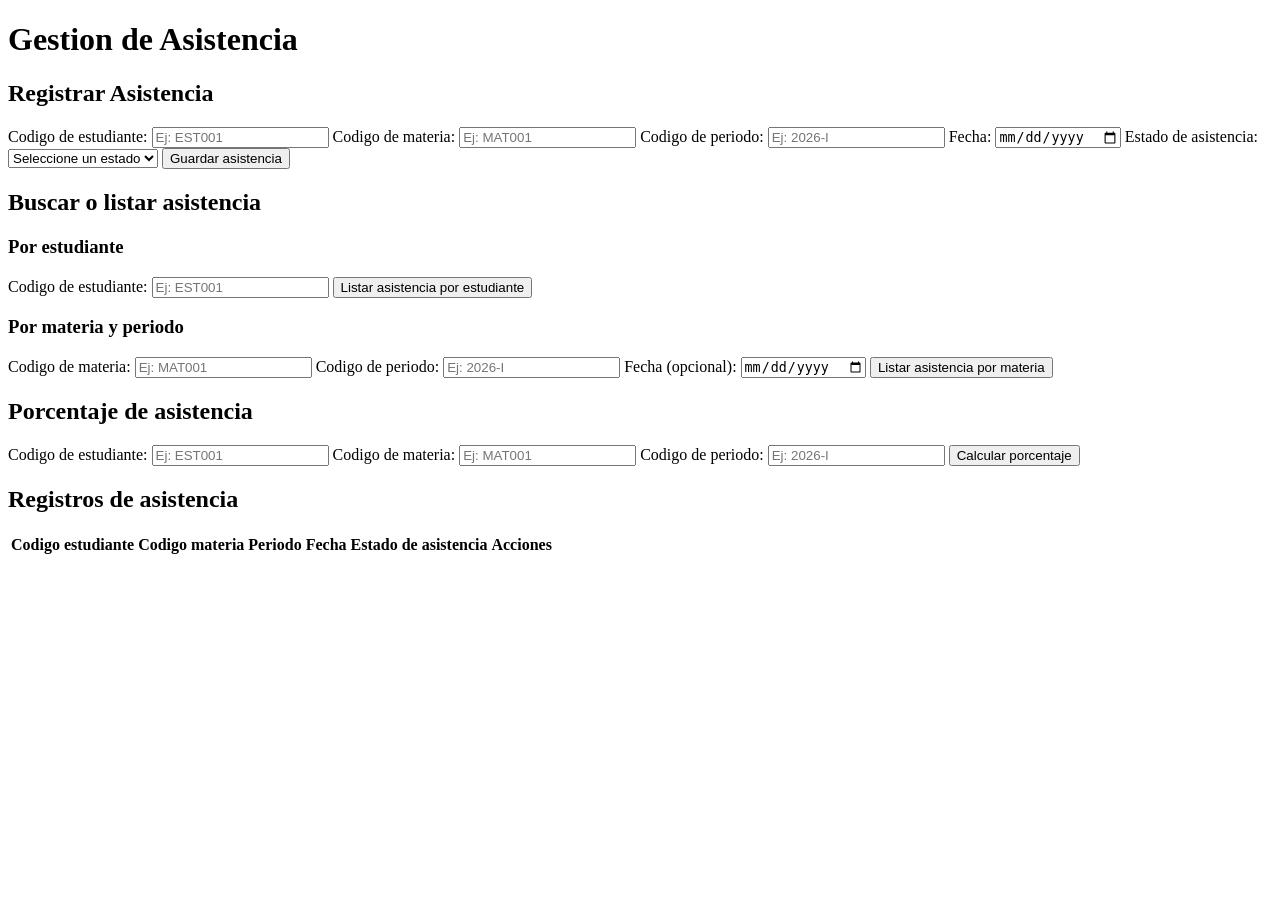
==== control_academico_web/web/asistencia.html @ 131dc97d "feat: crear base del modulo asistencia" ====
<!DOCTYPE html>
<html lang="es">
<head>
    <meta charset="UTF-8">
    <meta name="viewport" content="width=device-width, initial-scale=1.0">
    <title>Gestion de Asistencia</title>
    <link rel="stylesheet" href="../static/style.css">
</head>
<body>
    <h1>Gestion de Asistencia</h1>

    <section id="registro-asistencia">
        <h2>Registrar Asistencia</h2>
        <form id="form-asistencia">
            <label for="codigo-estudiante">Codigo de estudiante:</label>
            <input type="text" id="codigo-estudiante" placeholder="Ej: EST001">

            <label for="codigo-materia">Codigo de materia:</label>
            <input type="text" id="codigo-materia" placeholder="Ej: MAT001">

            <label for="codigo-periodo">Codigo de periodo:</label>
            <input type="text" id="codigo-periodo" placeholder="Ej: 2026-I">

            <label for="fecha">Fecha:</label>
            <input type="date" id="fecha">

            <label for="estado-asistencia">Estado de asistencia:</label>
            <select id="estado-asistencia">
                <option value="">Seleccione un estado</option>
                <option value="presente">Presente</option>
                <option value="tarde">Tarde</option>
                <option value="falta">Falta</option>
                <option value="justificado">Justificado</option>
            </select>

            <button type="button" id="btn-guardar-asistencia">Guardar asistencia</button>
        </form>
    </section>

    <section id="listar-asistencia">
        <h2>Buscar o listar asistencia</h2>

        <h3>Por estudiante</h3>
        <label for="filtro-codigo-estudiante">Codigo de estudiante:</label>
        <input type="text" id="filtro-codigo-estudiante" placeholder="Ej: EST001">
        <button type="button" id="btn-listar-por-estudiante">Listar asistencia por estudiante</button>

        <h3>Por materia y periodo</h3>
        <label for="filtro-codigo-materia">Codigo de materia:</label>
        <input type="text" id="filtro-codigo-materia" placeholder="Ej: MAT001">

        <label for="filtro-codigo-periodo">Codigo de periodo:</label>
        <input type="text" id="filtro-codigo-periodo" placeholder="Ej: 2026-I">

        <label for="filtro-fecha">Fecha (opcional):</label>
        <input type="date" id="filtro-fecha">

        <button type="button" id="btn-listar-por-materia">Listar asistencia por materia</button>
    </section>

    <section id="porcentaje-asistencia">
        <h2>Porcentaje de asistencia</h2>
        <label for="calc-codigo-estudiante">Codigo de estudiante:</label>
        <input type="text" id="calc-codigo-estudiante" placeholder="Ej: EST001">

        <label for="calc-codigo-materia">Codigo de materia:</label>
        <input type="text" id="calc-codigo-materia" placeholder="Ej: MAT001">

        <label for="calc-codigo-periodo">Codigo de periodo:</label>
        <input type="text" id="calc-codigo-periodo" placeholder="Ej: 2026-I">

        <button type="button" id="btn-calcular-porcentaje">Calcular porcentaje</button>
        <div id="resultado-porcentaje"></div>
    </section>

    <section id="tabla-asistencia">
        <h2>Registros de asistencia</h2>
        <table id="tabla-asistencias">
            <thead>
                <tr>
                    <th>Codigo estudiante</th>
                    <th>Codigo materia</th>
                    <th>Periodo</th>
                    <th>Fecha</th>
                    <th>Estado de asistencia</th>
                    <th>Acciones</th>
                </tr>
            </thead>
            <tbody id="tbody-asistencias">
            </tbody>
        </table>
    </section>

    <section id="mensajes-asistencia">
    </section>

    <script src="../static/asistencia.js"></script>
</body>
</html>
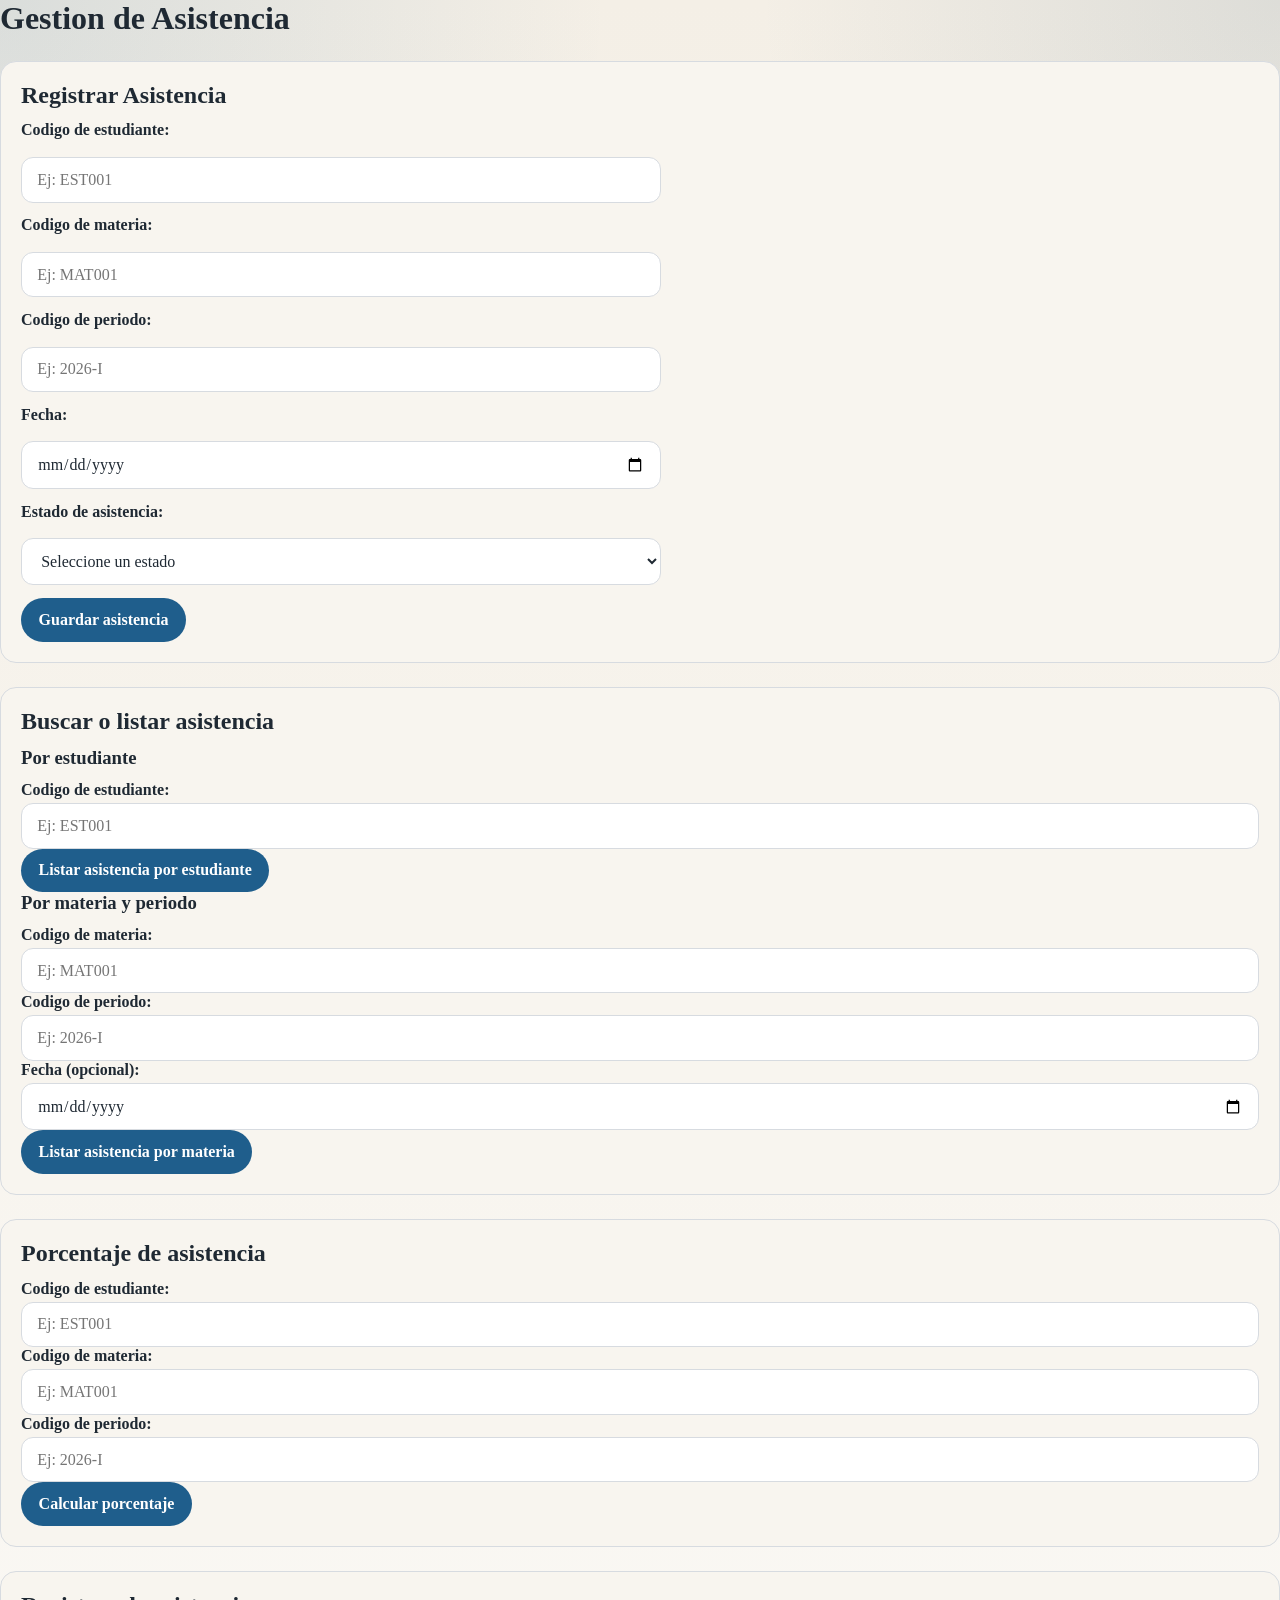
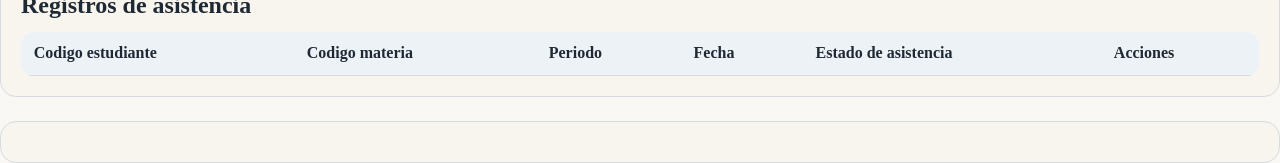
==== commit 291188f6: "feat: crear interfaz web de matriculas" ====
--- a/control_academico_web/web/asistencia.html
+++ b/control_academico_web/web/asistencia.html
@@ -4,7 +4,7 @@
     <meta charset="UTF-8">
     <meta name="viewport" content="width=device-width, initial-scale=1.0">
     <title>Gestion de Asistencia</title>
-    <link rel="stylesheet" href="../static/style.css">
+    <link rel="stylesheet" href="../static/styles.css">
 </head>
 <body>
     <h1>Gestion de Asistencia</h1>
--- a/control_academico_web/static/styles.css
+++ b/control_academico_web/static/styles.css
@@ -0,0 +1,204 @@
+:root {
+  color-scheme: light;
+  --bg: #f4efe6;
+  --bg-accent: #e7ecf1;
+  --surface: #ffffff;
+  --surface-alt: #f8f5ef;
+  --text: #1f2933;
+  --muted: #5f6c76;
+  --primary: #1f5e8c;
+  --primary-strong: #153e5c;
+  --border: #d7dbe0;
+  --shadow: 0 18px 40px rgba(31, 41, 51, 0.10);
+}
+
+* {
+  box-sizing: border-box;
+}
+
+body {
+  margin: 0;
+  min-height: 100vh;
+  font-family: Georgia, "Times New Roman", serif;
+  color: var(--text);
+  background:
+    radial-gradient(circle at top left, rgba(31, 94, 140, 0.12), transparent 28%),
+    radial-gradient(circle at top right, rgba(21, 62, 92, 0.10), transparent 24%),
+    linear-gradient(180deg, var(--bg) 0%, #faf8f4 100%);
+}
+
+main,
+.contenedor {
+  width: min(1100px, calc(100% - 2rem));
+  margin: 2rem auto;
+  background: var(--surface);
+  border: 1px solid var(--border);
+  border-radius: 20px;
+  box-shadow: var(--shadow);
+  padding: 2rem;
+}
+
+.contenedor-principal {
+  min-height: calc(100vh - 4rem);
+  display: grid;
+  align-content: center;
+  gap: 1rem;
+}
+
+.eyebrow {
+  margin: 0;
+  text-transform: uppercase;
+  letter-spacing: 0.18em;
+  font-size: 0.78rem;
+  color: var(--primary);
+  font-weight: 700;
+}
+
+h1,
+h2,
+h3 {
+  margin: 0 0 0.75rem;
+  line-height: 1.15;
+}
+
+p {
+  line-height: 1.6;
+}
+
+.intro {
+  max-width: 60ch;
+  margin: 0;
+  color: var(--muted);
+}
+
+.tarjetas-modulos {
+  display: grid;
+  grid-template-columns: repeat(auto-fit, minmax(180px, 1fr));
+  gap: 1rem;
+  margin-top: 1rem;
+}
+
+.tarjeta-modulo {
+  display: block;
+  padding: 1rem 1.1rem;
+  border-radius: 16px;
+  border: 1px solid var(--border);
+  background: linear-gradient(180deg, var(--surface), var(--surface-alt));
+  color: var(--primary-strong);
+  text-decoration: none;
+  font-weight: 700;
+  box-shadow: 0 8px 18px rgba(31, 41, 51, 0.06);
+}
+
+.tarjeta-modulo:hover {
+  border-color: var(--primary);
+}
+
+section {
+  margin-top: 1.5rem;
+  padding: 1.25rem;
+  background: var(--surface-alt);
+  border: 1px solid var(--border);
+  border-radius: 16px;
+}
+
+form {
+  display: grid;
+  gap: 0.85rem;
+  max-width: 640px;
+}
+
+label {
+  display: block;
+  font-weight: 700;
+  margin-bottom: 0.25rem;
+}
+
+input,
+select,
+button {
+  font: inherit;
+}
+
+input,
+select {
+  width: 100%;
+  padding: 0.8rem 0.95rem;
+  border: 1px solid var(--border);
+  border-radius: 12px;
+  background: var(--surface);
+  color: var(--text);
+}
+
+button {
+  display: inline-flex;
+  align-items: center;
+  justify-content: center;
+  width: fit-content;
+  padding: 0.8rem 1.1rem;
+  border: 0;
+  border-radius: 999px;
+  background: var(--primary);
+  color: #fff;
+  font-weight: 700;
+  cursor: pointer;
+}
+
+button:hover {
+  background: var(--primary-strong);
+}
+
+table {
+  width: 100%;
+  border-collapse: collapse;
+  background: var(--surface);
+  border-radius: 12px;
+  overflow: hidden;
+}
+
+th,
+td {
+  padding: 0.8rem;
+  border-bottom: 1px solid var(--border);
+  text-align: left;
+  vertical-align: top;
+}
+
+th {
+  background: #edf2f7;
+}
+
+@media (max-width: 720px) {
+  main,
+  .contenedor {
+    width: min(100% - 1rem, 1100px);
+    padding: 1rem;
+    margin: 0.5rem auto;
+    border-radius: 14px;
+  }
+
+  table,
+  thead,
+  tbody,
+  th,
+  td,
+  tr {
+    display: block;
+  }
+
+  thead {
+    position: absolute;
+    left: -9999px;
+  }
+
+  tr {
+    border: 1px solid var(--border);
+    border-radius: 12px;
+    margin-bottom: 0.8rem;
+    overflow: hidden;
+  }
+
+  td {
+    border-bottom: 1px solid var(--border);
+  }
+}
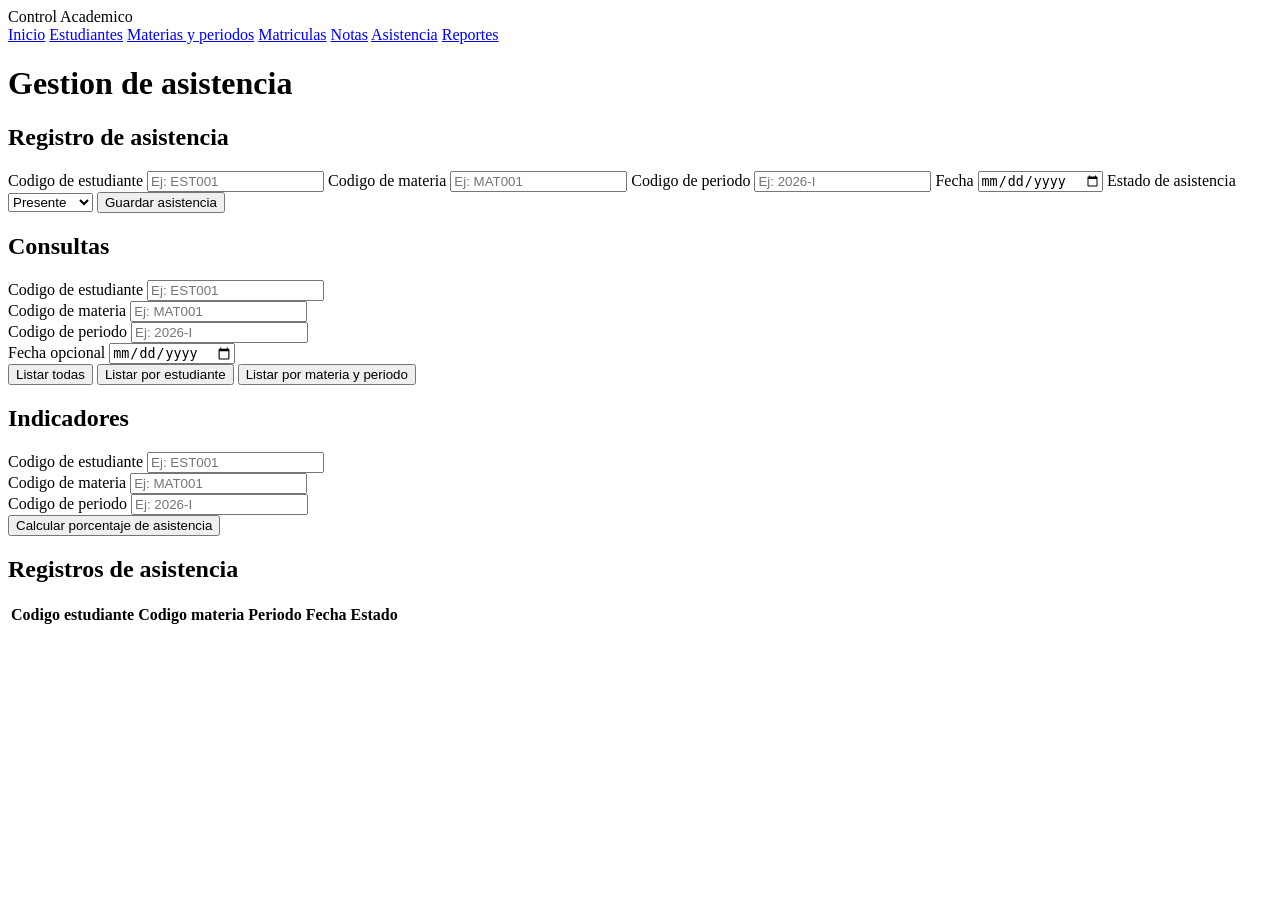
==== commit ecdfee72: "fix: corregir rutas navegacion guardado json e interfaz" ====
--- a/control_academico_web/web/asistencia.html
+++ b/control_academico_web/web/asistencia.html
@@ -1,99 +1,123 @@
 <!DOCTYPE html>
 <html lang="es">
 <head>
-    <meta charset="UTF-8">
-    <meta name="viewport" content="width=device-width, initial-scale=1.0">
-    <title>Gestion de Asistencia</title>
-    <link rel="stylesheet" href="../static/styles.css">
+  <meta charset="UTF-8">
+  <meta name="viewport" content="width=device-width, initial-scale=1.0">
+  <title>Gestion de asistencia</title>
+  <link rel="stylesheet" href="/static/styles.css">
 </head>
 <body>
-    <h1>Gestion de Asistencia</h1>
+  <header class="barra-superior">
+    <div class="marca">Control Academico</div>
+    <nav class="navegacion-principal">
+      <a href="/">Inicio</a>
+      <a href="/estudiantes">Estudiantes</a>
+      <a href="/materias">Materias y periodos</a>
+      <a href="/matriculas">Matriculas</a>
+      <a href="/notas">Notas</a>
+      <a href="/asistencia">Asistencia</a>
+      <a href="/reportes">Reportes</a>
+    </nav>
+  </header>
 
-    <section id="registro-asistencia">
-        <h2>Registrar Asistencia</h2>
-        <form id="form-asistencia">
-            <label for="codigo-estudiante">Codigo de estudiante:</label>
-            <input type="text" id="codigo-estudiante" placeholder="Ej: EST001">
+  <main class="contenedor">
+    <h1>Gestion de asistencia</h1>
 
-            <label for="codigo-materia">Codigo de materia:</label>
-            <input type="text" id="codigo-materia" placeholder="Ej: MAT001">
+    <section class="panel">
+      <h2>Registro de asistencia</h2>
+      <form id="form-asistencia">
+        <label for="codigo-estudiante">Codigo de estudiante</label>
+        <input type="text" id="codigo-estudiante" placeholder="Ej: EST001">
 
-            <label for="codigo-periodo">Codigo de periodo:</label>
-            <input type="text" id="codigo-periodo" placeholder="Ej: 2026-I">
+        <label for="codigo-materia">Codigo de materia</label>
+        <input type="text" id="codigo-materia" placeholder="Ej: MAT001">
 
-            <label for="fecha">Fecha:</label>
-            <input type="date" id="fecha">
+        <label for="codigo-periodo">Codigo de periodo</label>
+        <input type="text" id="codigo-periodo" placeholder="Ej: 2026-I">
 
-            <label for="estado-asistencia">Estado de asistencia:</label>
-            <select id="estado-asistencia">
-                <option value="">Seleccione un estado</option>
-                <option value="presente">Presente</option>
-                <option value="tarde">Tarde</option>
-                <option value="falta">Falta</option>
-                <option value="justificado">Justificado</option>
-            </select>
+        <label for="fecha">Fecha</label>
+        <input type="date" id="fecha">
 
-            <button type="button" id="btn-guardar-asistencia">Guardar asistencia</button>
-        </form>
+        <label for="estado-asistencia">Estado de asistencia</label>
+        <select id="estado-asistencia">
+          <option value="presente">Presente</option>
+          <option value="tarde">Tarde</option>
+          <option value="falta">Falta</option>
+          <option value="justificado">Justificado</option>
+        </select>
+
+        <button type="button" id="btn-guardar-asistencia">Guardar asistencia</button>
+      </form>
     </section>
 
-    <section id="listar-asistencia">
-        <h2>Buscar o listar asistencia</h2>
-
-        <h3>Por estudiante</h3>
-        <label for="filtro-codigo-estudiante">Codigo de estudiante:</label>
-        <input type="text" id="filtro-codigo-estudiante" placeholder="Ej: EST001">
-        <button type="button" id="btn-listar-por-estudiante">Listar asistencia por estudiante</button>
-
-        <h3>Por materia y periodo</h3>
-        <label for="filtro-codigo-materia">Codigo de materia:</label>
-        <input type="text" id="filtro-codigo-materia" placeholder="Ej: MAT001">
-
-        <label for="filtro-codigo-periodo">Codigo de periodo:</label>
-        <input type="text" id="filtro-codigo-periodo" placeholder="Ej: 2026-I">
-
-        <label for="filtro-fecha">Fecha (opcional):</label>
-        <input type="date" id="filtro-fecha">
-
-        <button type="button" id="btn-listar-por-materia">Listar asistencia por materia</button>
+    <section class="panel">
+      <h2>Consultas</h2>
+      <div class="grid-formulario">
+        <div>
+          <label for="filtro-codigo-estudiante">Codigo de estudiante</label>
+          <input type="text" id="filtro-codigo-estudiante" placeholder="Ej: EST001">
+        </div>
+        <div>
+          <label for="filtro-codigo-materia">Codigo de materia</label>
+          <input type="text" id="filtro-codigo-materia" placeholder="Ej: MAT001">
+        </div>
+        <div>
+          <label for="filtro-codigo-periodo">Codigo de periodo</label>
+          <input type="text" id="filtro-codigo-periodo" placeholder="Ej: 2026-I">
+        </div>
+        <div>
+          <label for="filtro-fecha">Fecha opcional</label>
+          <input type="date" id="filtro-fecha">
+        </div>
+      </div>
+      <div class="acciones">
+        <button type="button" id="btn-listar-asistencias">Listar todas</button>
+        <button type="button" id="btn-listar-por-estudiante">Listar por estudiante</button>
+        <button type="button" id="btn-listar-por-materia">Listar por materia y periodo</button>
+      </div>
     </section>
 
-    <section id="porcentaje-asistencia">
-        <h2>Porcentaje de asistencia</h2>
-        <label for="calc-codigo-estudiante">Codigo de estudiante:</label>
-        <input type="text" id="calc-codigo-estudiante" placeholder="Ej: EST001">
-
-        <label for="calc-codigo-materia">Codigo de materia:</label>
-        <input type="text" id="calc-codigo-materia" placeholder="Ej: MAT001">
-
-        <label for="calc-codigo-periodo">Codigo de periodo:</label>
-        <input type="text" id="calc-codigo-periodo" placeholder="Ej: 2026-I">
-
-        <button type="button" id="btn-calcular-porcentaje">Calcular porcentaje</button>
-        <div id="resultado-porcentaje"></div>
+    <section class="panel">
+      <h2>Indicadores</h2>
+      <div class="grid-formulario">
+        <div>
+          <label for="calc-codigo-estudiante">Codigo de estudiante</label>
+          <input type="text" id="calc-codigo-estudiante" placeholder="Ej: EST001">
+        </div>
+        <div>
+          <label for="calc-codigo-materia">Codigo de materia</label>
+          <input type="text" id="calc-codigo-materia" placeholder="Ej: MAT001">
+        </div>
+        <div>
+          <label for="calc-codigo-periodo">Codigo de periodo</label>
+          <input type="text" id="calc-codigo-periodo" placeholder="Ej: 2026-I">
+        </div>
+      </div>
+      <button type="button" id="btn-calcular-porcentaje">Calcular porcentaje de asistencia</button>
+      <div id="resultado-porcentaje" class="resultado"></div>
     </section>
 
-    <section id="tabla-asistencia">
-        <h2>Registros de asistencia</h2>
+    <section id="mensajes-asistencia" class="mensaje"></section>
+
+    <section class="panel">
+      <h2>Registros de asistencia</h2>
+      <div class="tabla-contenedor">
         <table id="tabla-asistencias">
-            <thead>
-                <tr>
-                    <th>Codigo estudiante</th>
-                    <th>Codigo materia</th>
-                    <th>Periodo</th>
-                    <th>Fecha</th>
-                    <th>Estado de asistencia</th>
-                    <th>Acciones</th>
-                </tr>
-            </thead>
-            <tbody id="tbody-asistencias">
-            </tbody>
+          <thead>
+            <tr>
+              <th>Codigo estudiante</th>
+              <th>Codigo materia</th>
+              <th>Periodo</th>
+              <th>Fecha</th>
+              <th>Estado</th>
+            </tr>
+          </thead>
+          <tbody id="tbody-asistencias"></tbody>
         </table>
+      </div>
     </section>
+  </main>
 
-    <section id="mensajes-asistencia">
-    </section>
-
-    <script src="../static/asistencia.js"></script>
+  <script src="/static/asistencia.js"></script>
 </body>
 </html>
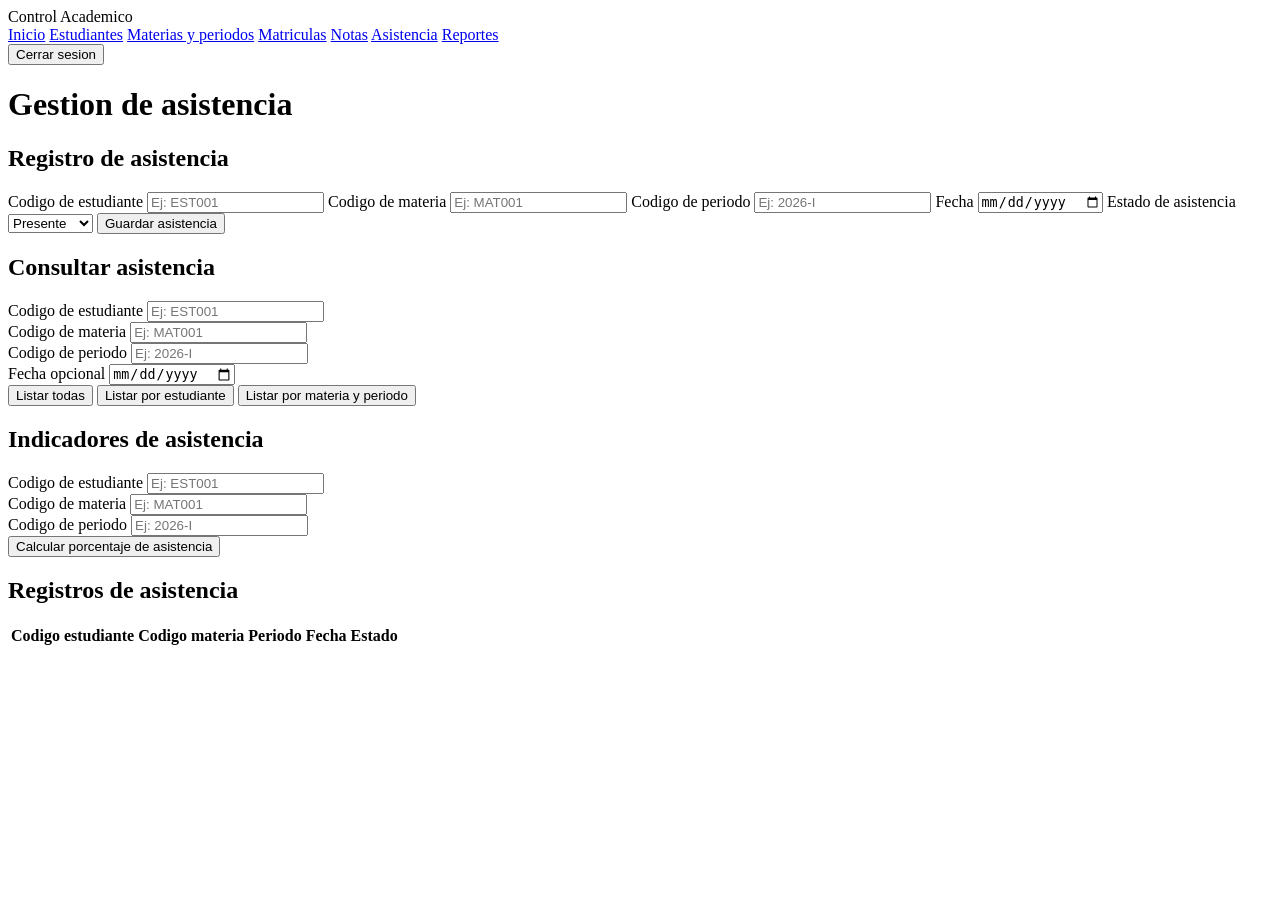
==== commit 3a2cc3f2: "feat: agregar login rutas protegidas y rediseño visual" ====
--- a/control_academico_web/web/asistencia.html
+++ b/control_academico_web/web/asistencia.html
@@ -18,6 +18,10 @@
       <a href="/asistencia">Asistencia</a>
       <a href="/reportes">Reportes</a>
     </nav>
+    <div class="sesion-superior">
+      <span id="usuario-sesion"></span>
+      <button type="button" id="btn-cerrar-sesion" class="btn-salida">Cerrar sesion</button>
+    </div>
   </header>
 
   <main class="contenedor">
@@ -51,7 +55,7 @@
     </section>
 
     <section class="panel">
-      <h2>Consultas</h2>
+      <h2>Consultar asistencia</h2>
       <div class="grid-formulario">
         <div>
           <label for="filtro-codigo-estudiante">Codigo de estudiante</label>
@@ -78,7 +82,7 @@
     </section>
 
     <section class="panel">
-      <h2>Indicadores</h2>
+      <h2>Indicadores de asistencia</h2>
       <div class="grid-formulario">
         <div>
           <label for="calc-codigo-estudiante">Codigo de estudiante</label>
@@ -118,6 +122,7 @@
     </section>
   </main>
 
+  <script src="/static/app.js"></script>
   <script src="/static/asistencia.js"></script>
 </body>
 </html>
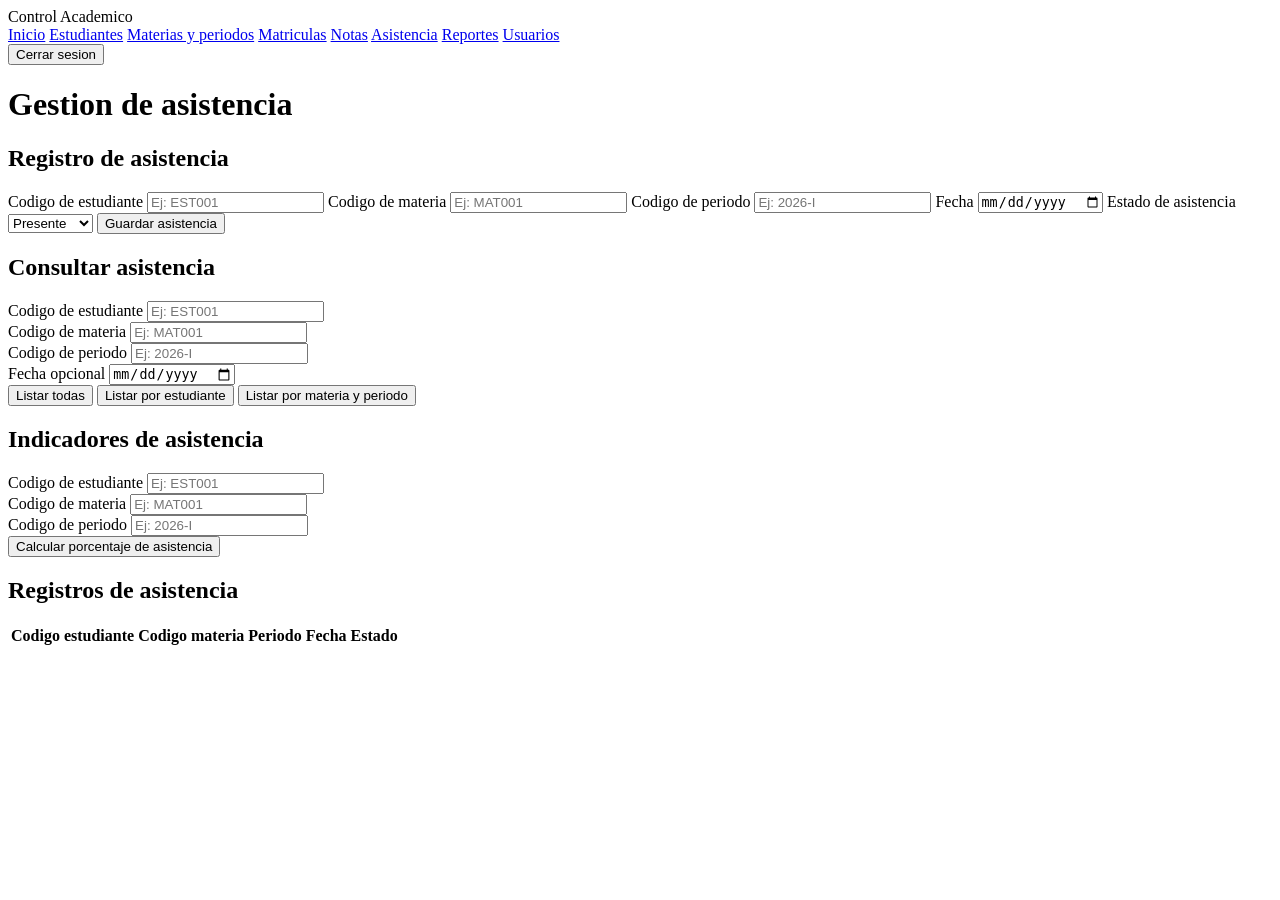
==== commit 73b31b40: "Update academic control web" ====
--- a/control_academico_web/web/asistencia.html
+++ b/control_academico_web/web/asistencia.html
@@ -17,6 +17,7 @@
       <a href="/notas">Notas</a>
       <a href="/asistencia">Asistencia</a>
       <a href="/reportes">Reportes</a>
+      <a href="/usuarios" class="solo-admin">Usuarios</a>
     </nav>
     <div class="sesion-superior">
       <span id="usuario-sesion"></span>
